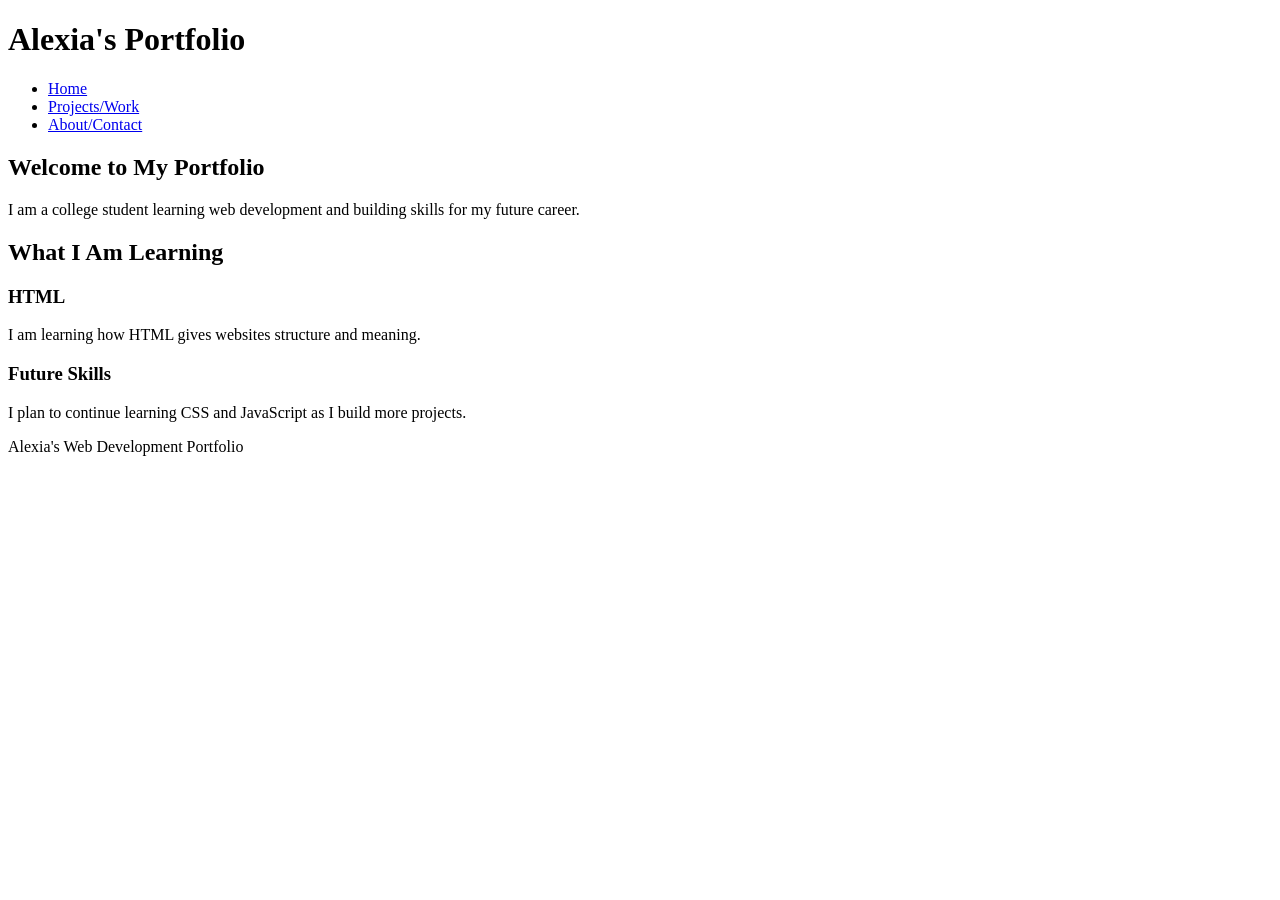
==== index.html @ 8a16d1dc "Add files via upload" ====
<!DOCTYPE html>
<html lang="en">
<head>
    <meta charset="UTF-8">
    <meta name="viewport" content="width=device-width, initial-scale=1.0">
    <title>Alexia's Portfolio | Home</title>
</head>
<body>
    <header>
        <h1>Alexia's Portfolio</h1>
        <nav>
            <ul>
                <li><a href="index.html">Home</a></li>
                <li><a href="projects.html">Projects/Work</a></li>
                <li><a href="about.html">About/Contact</a></li>
            </ul>
        </nav>
    </header>

    <main>
        <section>
            <h2>Welcome to My Portfolio</h2>
            <p>I am a college student learning web development and building skills for my future career.</p>
        </section>

        <section>
            <h2>What I Am Learning</h2>
            <h3>HTML</h3>
            <p>I am learning how HTML gives websites structure and meaning.</p>
            <h3>Future Skills</h3>
            <p>I plan to continue learning CSS and JavaScript as I build more projects.</p>
        </section>
    </main>

    <footer>
        <p>Alexia's Web Development Portfolio</p>
    </footer>
</body>
</html>
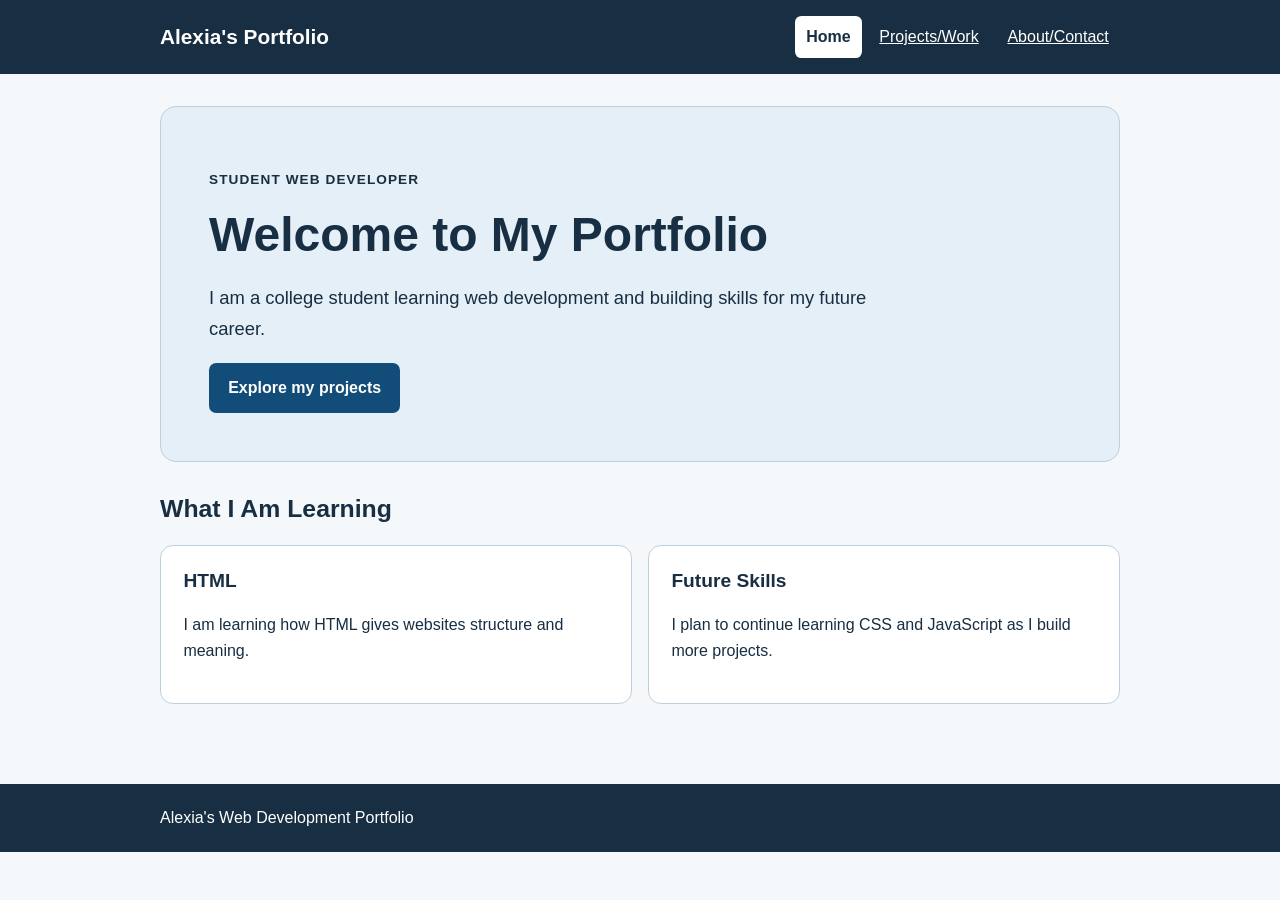
==== commit 8207c267: "Add files via upload" ====
--- a/index.html
+++ b/index.html
@@ -1,39 +1,20 @@
 <!DOCTYPE html>
 <html lang="en">
 <head>
-    <meta charset="UTF-8">
-    <meta name="viewport" content="width=device-width, initial-scale=1.0">
-    <title>Alexia's Portfolio | Home</title>
+  <meta charset="UTF-8">
+  <meta name="viewport" content="width=device-width, initial-scale=1.0">
+  <meta name="description" content="Alexia's student web development portfolio.">
+  <title>Alexia's Portfolio | Home</title>
+  <link rel="stylesheet" href="styles.css">
+  
 </head>
 <body>
-    <header>
-        <h1>Alexia's Portfolio</h1>
-        <nav>
-            <ul>
-                <li><a href="index.html">Home</a></li>
-                <li><a href="projects.html">Projects/Work</a></li>
-                <li><a href="about.html">About/Contact</a></li>
-            </ul>
-        </nav>
-    </header>
-
-    <main>
-        <section>
-            <h2>Welcome to My Portfolio</h2>
-            <p>I am a college student learning web development and building skills for my future career.</p>
-        </section>
-
-        <section>
-            <h2>What I Am Learning</h2>
-            <h3>HTML</h3>
-            <p>I am learning how HTML gives websites structure and meaning.</p>
-            <h3>Future Skills</h3>
-            <p>I plan to continue learning CSS and JavaScript as I build more projects.</p>
-        </section>
-    </main>
-
-    <footer>
-        <p>Alexia's Web Development Portfolio</p>
-    </footer>
+<a class="skip-link" href="#main-content">Skip to main content</a>
+<header class="site-header"><div class="container header-inner"><p class="brand">Alexia's Portfolio</p><nav aria-label="Primary navigation"><ul class="nav-list"><li><a href="index.html" aria-current="page">Home</a></li><li><a href="projects.html" >Projects/Work</a></li><li><a href="about.html" >About/Contact</a></li></ul></nav></div></header>
+<main id="main-content" class="container" tabindex="-1">
+<section class="hero" aria-labelledby="welcome-title"><p class="eyebrow">Student web developer</p><h1 id="welcome-title">Welcome to My Portfolio</h1><p class="lead">I am a college student learning web development and building skills for my future career.</p><a class="button" href="projects.html">Explore my projects</a></section>
+<section class="section" aria-labelledby="learning-title"><h2 id="learning-title">What I Am Learning</h2><div class="card-grid"><article class="card"><h3>HTML</h3><p>I am learning how HTML gives websites structure and meaning.</p></article><article class="card"><h3>Future Skills</h3><p>I plan to continue learning CSS and JavaScript as I build more projects.</p></article></div></section>
+</main>
+<footer class="site-footer"><div class="container"><p>Alexia's Web Development Portfolio</p></div></footer>
 </body>
 </html>
--- a/styles.css
+++ b/styles.css
@@ -0,0 +1,44 @@
+/* Cohesive, accessible palette: dark navy text on off-white/light-blue surfaces. */
+:root { color-scheme: light; --ink:#172e43; --muted:#34536b; --bg:#f5f8fb; --surface:#ffffff; --accent:#124c78; --accent-hover:#0a3556; --border:#bfd0dc; --error:#9d1c20; }
+* { box-sizing:border-box; }
+html { scroll-behavior:smooth; }
+body { margin:0; font-family:Arial, Helvetica, sans-serif; font-size:1rem; line-height:1.65; color:var(--ink); background:var(--bg); }
+.container { width:min(100% - 2rem, 960px); margin-inline:auto; }
+a { color:var(--accent); }
+a:hover { text-decoration-thickness:2px; }
+a:focus-visible, button:focus-visible, input:focus-visible, textarea:focus-visible { outline:3px solid #bb6c11; outline-offset:3px; }
+.skip-link { position:absolute; left:1rem; top:-5rem; z-index:10; background:white; padding:.6rem 1rem; }
+.skip-link:focus { top:1rem; }
+.site-header { background:#172e43; color:white; }
+.header-inner { display:flex; justify-content:space-between; align-items:center; gap:1rem; flex-wrap:wrap; padding:1rem 0; }
+.brand { margin:0; font-weight:700; font-size:1.3rem; }
+.nav-list { display:flex; flex-wrap:wrap; gap:.4rem; list-style:none; margin:0; padding:0; }
+.nav-list a { display:inline-block; color:white; padding:.5rem .7rem; border-radius:.4rem; }
+.nav-list a[aria-current="page"] { background:white; color:#172e43; font-weight:bold; text-decoration:none; }
+main { min-height:65vh; padding-block:2rem 3rem; }
+h1,h2,h3 { line-height:1.25; }
+h1 { font-size:clamp(2rem, 5vw, 3rem); margin:.5rem 0 1rem; }
+h2 { font-size:1.55rem; }
+h3 { font-size:1.2rem; }
+.hero { background:#e4eff7; border:1px solid var(--border); border-radius:1rem; padding:clamp(1.5rem, 5vw, 3rem); }
+.eyebrow { text-transform:uppercase; font-size:.85rem; letter-spacing:.08em; font-weight:700; }
+.lead { max-width:65ch; font-size:1.15rem; }
+.section { margin-block:2rem; }
+.card-grid { display:grid; grid-template-columns:repeat(auto-fit, minmax(min(100%, 260px), 1fr)); gap:1rem; margin-top:1.25rem; }
+.card { background:var(--surface); border:1px solid var(--border); border-radius:.8rem; padding:1.4rem; }
+.card h2, .card h3 { margin-top:0; }
+.button { display:inline-block; border:0; border-radius:.45rem; background:var(--accent); color:white; padding:.75rem 1.2rem; font:inherit; font-weight:bold; text-decoration:none; cursor:pointer; }
+.button:hover { background:var(--accent-hover); }
+form { max-width:650px; }
+fieldset { border:1px solid var(--border); background:white; padding:1.5rem; border-radius:.8rem; }
+legend { font-weight:700; padding:0 .5rem; }
+.form-hint { margin-top:0; color:var(--muted); }
+.form-group { margin-bottom:1rem; }
+label { display:block; font-weight:700; margin-bottom:.3rem; }
+input,textarea { width:100%; border:2px solid #68849a; border-radius:.3rem; font:inherit; padding:.65rem; color:var(--ink); background:white; }
+[aria-invalid="true"] { border-color:var(--error); }
+.error-message { min-height:1.2em; color:var(--error); margin:.2rem 0 0; font-weight:700; font-size:.95rem; }
+#form-status { font-weight:700; }
+.site-footer { background:#172e43; color:white; padding:1.3rem 0; }
+.site-footer p { margin:0; }
+@media (prefers-reduced-motion:reduce) { html { scroll-behavior:auto; } }
